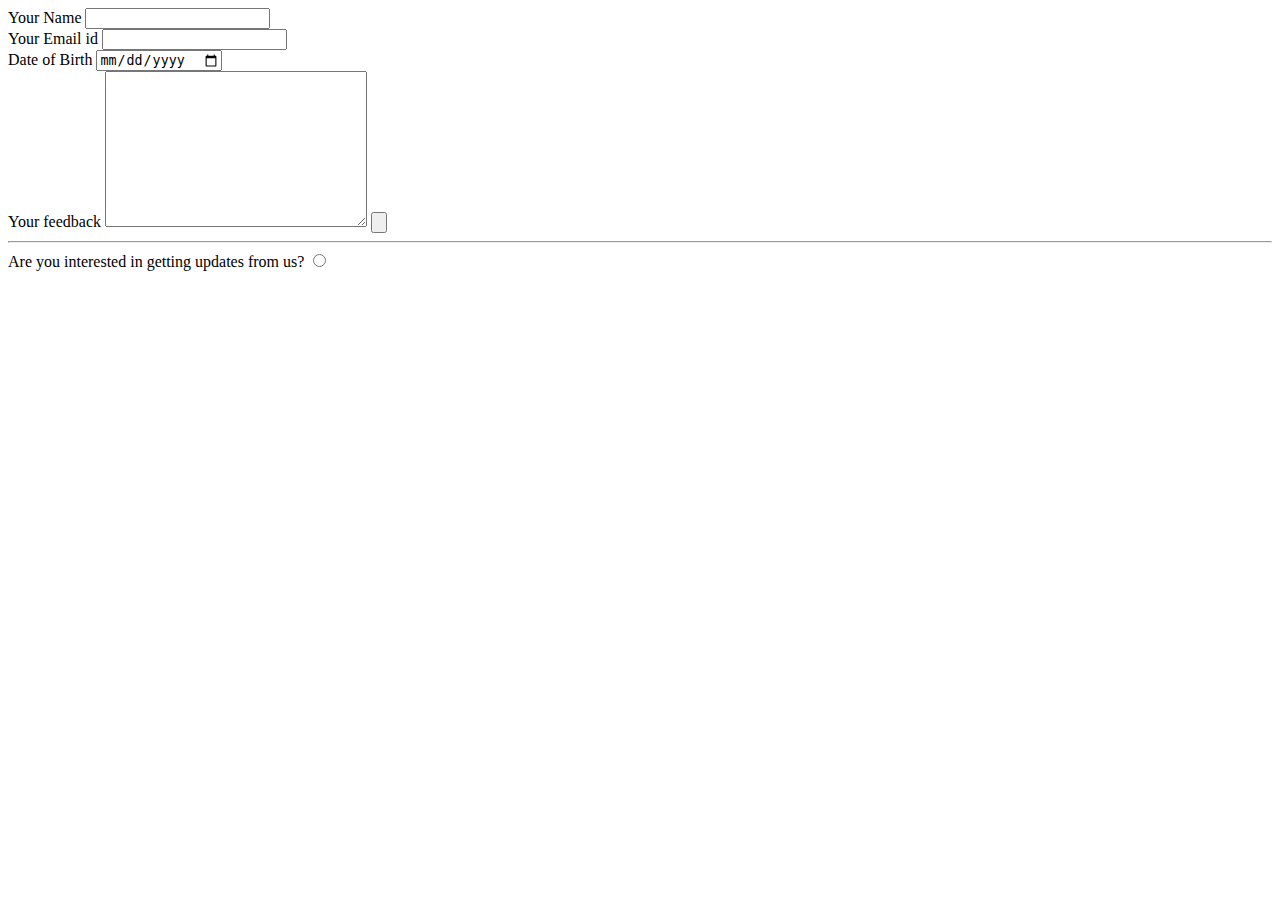
==== src/feedback.html @ fd6b3a05 "- Added CSS - Updated some data - Added Glassmorphism UI - Enhanced Responsiveness - Added Github bu" ====
<!DOCTYPE html>
<html lang="en" dir="ltr">
  <head>
    <meta charset="utf-8">
    <title>Write a message</title>
  </head>
  <body>
    <form class="" action="mailto:aroravandana234@gmail.com" method="post" enctype="text/plain">
      <label>Your Name</label>
      <input type="text" name="YourName" value=""><br>
      <label>Your Email id</label>
      <input type="email" name="YourEmail" value=""><br>
      <label>Date of Birth</label>
      <input type="date" name="DateOfBirth" value=""><br>
      <label>Your feedback</label>
      <textarea name="Feedback" rows="10" cols="30"></textarea>
      <input type="submit" name="" value=""><br>
      <hr>
      <label>Are you interested in getting updates from us?</label>
      <input type="radio" name="" value=""><br>
    </form>


  </body>
</html>
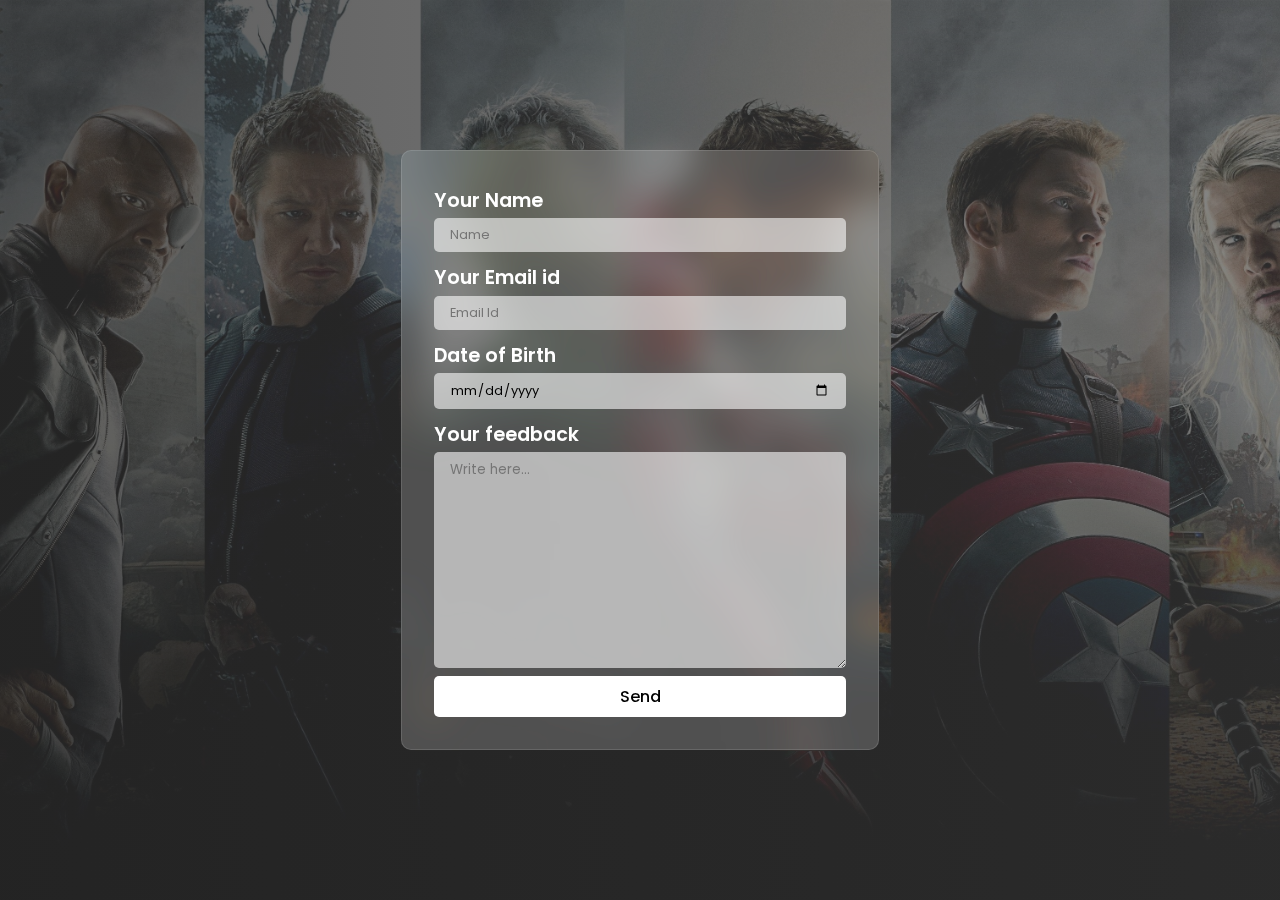
==== commit a93fb056: "- edited feedback page" ====
--- a/src/feedback.html
+++ b/src/feedback.html
@@ -1,25 +1,35 @@
 <!DOCTYPE html>
-<html lang="en" dir="ltr">
-  <head>
-    <meta charset="utf-8">
-    <title>Write a message</title>
-  </head>
-  <body>
+<html lang="en">
+<head>
+  <meta charset="UTF-8">
+  <meta http-equiv="X-UA-Compatible" content="IE=edge">
+  <meta name="viewport" content="width=device-width, initial-scale=1.0">
+  <title>Avengers | Feedback</title>
+  <link rel="stylesheet" href="../style/feedback.css">
+</head>
+<body>
+  <div class="form-container">
     <form class="" action="mailto:aroravandana234@gmail.com" method="post" enctype="text/plain">
-      <label>Your Name</label>
-      <input type="text" name="YourName" value=""><br>
-      <label>Your Email id</label>
-      <input type="email" name="YourEmail" value=""><br>
-      <label>Date of Birth</label>
-      <input type="date" name="DateOfBirth" value=""><br>
-      <label>Your feedback</label>
-      <textarea name="Feedback" rows="10" cols="30"></textarea>
-      <input type="submit" name="" value=""><br>
-      <hr>
-      <label>Are you interested in getting updates from us?</label>
-      <input type="radio" name="" value=""><br>
+      <div class="form-field">
+        <label>Your Name</label>
+        <input type="text" name="YourName" value="" placeholder="Name">
+      </div>
+      <div class="form-field">
+        <label>Your Email id</label>
+        <input type="email" name="YourEmail" value="" placeholder="Email Id">
+      </div>
+      <div class="form-field">
+        <label>Date of Birth</label>
+        <input type="date" name="DateOfBirth" value="">
+      </div>
+      <div class="form-field">
+        <label>Your feedback</label>
+      <textarea name="Feedback" placeholder="Write here..."></textarea>
+      </div>
+      <input type="submit" name="" value="Send">
+      <!-- <label>Are you interested in getting updates from us?</label>
+      <input type="radio" name="" value=""><br> -->
     </form>
-
-
-  </body>
-</html>
+  </div>
+</body>
+</html>--- a/style/feedback.css
+++ b/style/feedback.css
@@ -0,0 +1,126 @@
+@import url("https://fonts.googleapis.com/css2?family=Poppins:wght@400;500;600;700;800;900&display=swap");
+* {
+  margin: 0;
+  padding: 0;
+}
+
+body {
+  background-color: #252525;
+  background: -webkit-gradient(linear, right top, left top, color-stop(0, rgba(66, 66, 66, 0.644)), to(rgba(46, 46, 46, 0.774))), url(../src/images/bg.jpg);
+  background: linear-gradient(270deg, rgba(66, 66, 66, 0.644) 0, rgba(46, 46, 46, 0.774) 100%), url(../src/images/bg.jpg);
+  background-size: cover;
+  background-repeat: no-repeat;
+  background-attachment: fixed;
+}
+
+.form-container {
+  font-family: 'Poppins', sans-serif;
+  color: white;
+  width: -webkit-fit-content;
+  width: -moz-fit-content;
+  width: fit-content;
+  height: 100vh;
+  display: -webkit-box;
+  display: -ms-flexbox;
+  display: flex;
+  -webkit-box-align: center;
+      -ms-flex-align: center;
+          align-items: center;
+  margin: 0 auto;
+}
+
+.form-container form {
+  backdrop-filter: blur(16px) saturate(180%);
+  -webkit-backdrop-filter: blur(16px) saturate(180%);
+  background-color: rgba(201, 201, 201, 0.26);
+  border-radius: 10px;
+  border: 1px solid rgba(255, 255, 255, 0.125);
+  padding: 2rem;
+}
+
+.form-container .form-field {
+  display: -webkit-box;
+  display: -ms-flexbox;
+  display: flex;
+  -webkit-box-orient: vertical;
+  -webkit-box-direction: normal;
+      -ms-flex-direction: column;
+          flex-direction: column;
+  margin-bottom: 0.5rem;
+}
+
+.form-container .form-field label {
+  font-size: 1.2rem;
+  font-weight: 600;
+  margin: 0.2rem 0;
+}
+
+.form-container .form-field input {
+  background-color: rgba(255, 255, 255, 0.589);
+  padding: 0.5rem 1rem;
+  font-family: 'Poppins', sans-serif;
+  width: 380px;
+  border: none;
+  border-radius: 5px;
+  font-size: 0.8rem;
+  -webkit-transition: all 0.2s ease-in-out;
+  transition: all 0.2s ease-in-out;
+}
+
+.form-container .form-field input:active {
+  -webkit-transform: scale(0.9);
+          transform: scale(0.9);
+}
+
+.form-container .form-field input:focus {
+  outline: none;
+}
+
+.form-container .form-field textarea {
+  background-color: rgba(255, 255, 255, 0.589);
+  padding: 0.5rem 1rem;
+  font-family: 'Poppins', sans-serif;
+  width: 380px;
+  border: none;
+  border-radius: 5px;
+  height: 200px;
+  -webkit-transition: all 0.2s ease-in-out;
+  transition: all 0.2s ease-in-out;
+}
+
+.form-container .form-field textarea:focus {
+  outline: none;
+}
+
+.form-container .form-field textarea:active {
+  -webkit-transform: scale(0.9);
+          transform: scale(0.9);
+}
+
+.form-container input[type=submit] {
+  width: 100%;
+  padding: 0.5rem;
+  font-family: 'Poppins', sans-serif;
+  font-weight: 500;
+  font-size: 1rem;
+  background-color: #fff;
+  border: none;
+  border-radius: 5px;
+  cursor: pointer;
+  -webkit-transition: all 0.2s ease-in-out;
+  transition: all 0.2s ease-in-out;
+}
+
+.form-container input[type=submit]:hover {
+  background-color: #ebfcff75;
+}
+
+.form-container input[type=submit]:focus {
+  outline: none;
+}
+
+.form-container input[type=submit]:active {
+  -webkit-transform: scale(0.9);
+          transform: scale(0.9);
+}
+/*# sourceMappingURL=feedback.css.map */